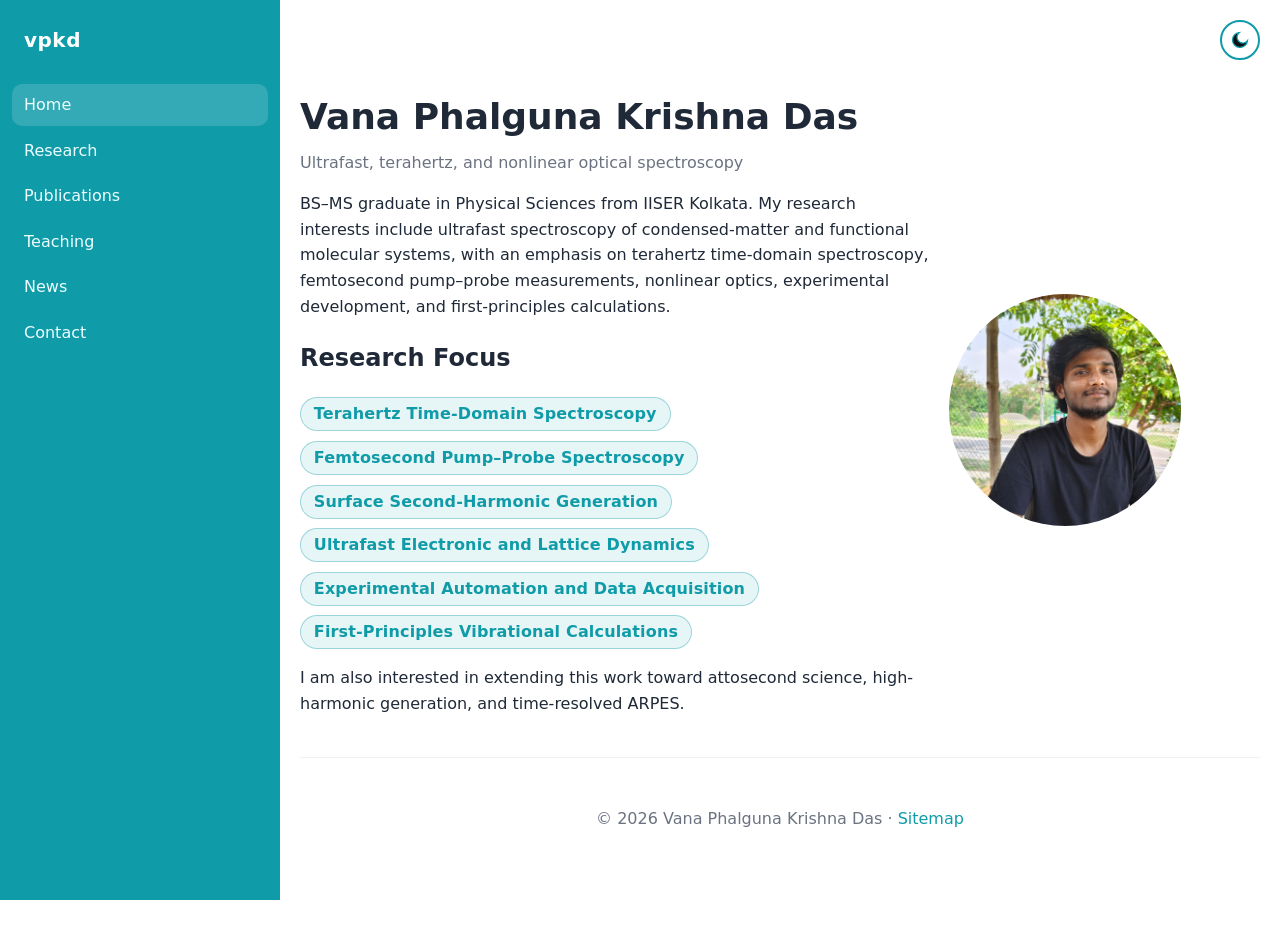
==== index.html @ 60c1b327 "Built Personal Website" ====
<!DOCTYPE html>
<html lang="en">
<head>
  <!-- Google tag (gtag.js) -->
  <script async src="https://www.googletagmanager.com/gtag/js?id=G-P1T9JRPTGV"></script>
  <script>
    window.dataLayer = window.dataLayer || [];
    function gtag(){dataLayer.push(arguments);}
    gtag('js', new Date());

    gtag('config', 'G-P1T9JRPTGV');
  </script>

  <meta name="google-site-verification" content="Y3Ljuwzam-6msIeWU8fvV9PWZimfqEx9jbDsahFK5to" />
  <meta charset="utf-8">
  <meta name="viewport" content="width=device-width, initial-scale=1">

  <meta name="description" content="Personal website of Vana Phalguna Krishna Das.">
  <title>Vana Phalguna Krishna Das — Ultrafast Spectroscopy</title>

  <link rel="canonical" href="https://pkdvana.github.io/">

  <meta property="og:title" content="Vana Phalguna Krishna Das — Ultrafast Spectroscopy">
  <meta property="og:description" content="Personal website of Vana Phalguna Krishna Das.">
  <meta property="og:type" content="website">
  <meta property="og:url" content="https://pkdvana.github.io/">
  <meta property="og:image" content="https://pkdvana.github.io/assets/headshot.jpeg">

  <script type="application/ld+json">
    {
      "@context": "https://schema.org",
      "@type": "Person",
      "name": "Vana Phalguna Krishna Das",
      "url": "https://pkdvana.github.io",
      "sameAs": [
        "https://github.com/pkdvana",
        "https://scholar.google.com/citations?user=JiD0QJoAAAAJ&hl=en",
        "https://orcid.org/0009-0006-8981-6576"
      ]
    }
  </script>

  <script>
    (function () {
      try {
        if (localStorage.getItem("theme") === "dark") {
          document.documentElement.classList.add("dark");
        }
      } catch {}
    })();
  </script>

  <link rel="stylesheet" href="styles.css">
  <script src="script.js" defer></script>

  <meta
    name="theme-color"
    content="#ffffff"
    media="(prefers-color-scheme: light)"
  >
  <meta
    name="theme-color"
    content="#0b0e12"
    media="(prefers-color-scheme: dark)"
  >
</head>

<body>
  <a class="skip-link" href="#content">Skip to content</a>

  <div class="layout">
    <aside class="sidebar" aria-label="Sidebar">
      <div class="sidebar__top">
        <a
          class="sidebar__brand"
          href="index.html"
          aria-label="Home"
          title="Home"
        >
          vpkd
        </a>
      </div>

      <nav class="side__menu" aria-label="Primary">
        <a
          class="side__link side__link--active"
          href="index.html"
          aria-label="Home"
          aria-current="page"
          title="Home"
        >
          <span class="nav-link-text">Home</span>
        </a>

        <a
          class="side__link"
          href="research.html"
          aria-label="Research"
          title="Research"
        >
          <span class="nav-link-text">Research</span>
        </a>

        <a
          class="side__link"
          href="publications.html"
          aria-label="Publications"
          title="Publications"
        >
          <span class="nav-link-text">Publications</span>
        </a>

        <a
          class="side__link"
          href="teaching.html"
          aria-label="Teaching"
          title="Teaching"
        >
          <span class="nav-link-text">Teaching</span>
        </a>

        <a
          class="side__link"
          href="news.html"
          aria-label="News"
          title="News"
        >
          <span class="nav-link-text">News</span>
        </a>

        <a
          class="side__link"
          href="contact.html"
          aria-label="Contact"
          title="Contact"
        >
          <span class="nav-link-text">Contact</span>
        </a>
      </nav>
    </aside>

    <div class="content container">
      <header class="topbar">
        <button
          class="btn theme-toggle"
          id="themeToggle"
          type="button"
          aria-label="Toggle theme"
          aria-pressed="false"
          title="Dark / Light"
        >
          <svg aria-hidden="true" viewBox="0 0 24 24">
            <path
              class="crescent"
              d="M21 12.79A9 9 0 1 1 11.21 3a 7 7 0 1 0 9.79 9.79z"
            ></path>
          </svg>
        </button>
      </header>

      <main id="content" tabindex="-1">
        <section class="hero">
          <div class="hero__text">
            <h1 class="hero__title">Vana Phalguna Krishna Das</h1>

            <p class="hero__subtitle">
              Ultrafast, terahertz, and nonlinear optical spectroscopy
            </p>

            <p>
              BS–MS graduate in Physical Sciences from IISER Kolkata. My research
              interests include ultrafast spectroscopy of condensed-matter and
              functional molecular systems, with an emphasis on terahertz time-domain
              spectroscopy, femtosecond pump–probe measurements, nonlinear optics,
              experimental development, and first-principles calculations.
            </p>

            <section aria-labelledby="research-focus-title">
              <h2 id="research-focus-title">Research Focus</h2>

              <ul class="skills-chips" aria-label="Research focus areas">
                <li class="chip">Terahertz Time-Domain Spectroscopy</li>
                <li class="chip">Femtosecond Pump–Probe Spectroscopy</li>
                <li class="chip">Surface Second-Harmonic Generation</li>
                <li class="chip">Ultrafast Electronic and Lattice Dynamics</li>
                <li class="chip">Experimental Automation and Data Acquisition</li>
                <li class="chip">First-Principles Vibrational Calculations</li>
              </ul>
            </section>

            <p>
              I am also interested in extending this work toward attosecond science,
              high-harmonic generation, and time-resolved ARPES.
            </p>
          </div>

          <div class="hero__media">
            <img
              class="hero__img"
              src="assets/headshot.jpeg"
              alt="Portrait of Vana Phalguna Krishna Das"
            >
          </div>
        </section>
      </main>

      <footer class="site-footer">
        <p>
          © <span id="year"></span> Vana Phalguna Krishna Das
          · <a href="sitemap.xml">Sitemap</a>
        </p>
      </footer>
    </div>
  </div>
</body>
</html>
---- styles.css ----
:root {
  --color-bg: #ffffff;
  --color-fg: #1f2937;
  --color-muted: #6b7280;
  --color-teal: #0f9ba8;
  --focus: 2px dashed var(--color-teal);
  --container: 1100px;
  --sidebar: 280px;
  --moon-fill: #111;
}

html.dark {
  --color-bg: #0b0e12;
  --color-fg: #e5e7eb;
  --color-muted: #9ca3af;
  --moon-fill: #fff;
}

* {
  box-sizing: border-box;
}

html {
  scroll-behavior: smooth;
}

body {
  margin: 0;
  font-family:
    system-ui,
    -apple-system,
    "Segoe UI",
    Roboto,
    Cantarell,
    "Helvetica Neue",
    Arial,
    sans-serif;
  background: var(--color-bg);
  color: var(--color-fg);
  line-height: 1.6;
}

a {
  color: var(--color-teal);
  text-decoration: none;
}

a:hover {
  text-decoration: underline;
}

img {
  display: block;
  max-width: 100%;
  height: auto;
}

:focus-visible {
  outline: var(--focus);
  outline-offset: 3px;
}

/* Main layout */

.layout {
  display: flex;
  min-height: 100vh;
}

.sidebar {
  position: sticky;
  top: 0;
  align-self: flex-start;
  display: flex;
  flex-direction: column;
  gap: 0.5rem;
  width: var(--sidebar);
  min-height: 100vh;
  padding: 0.75rem;
  background: var(--color-teal);
  color: #fff;
}

.sidebar__top {
  padding: 12px;
}

.sidebar__brand {
  display: inline-block;
  color: #fff;
  font-size: 1.25rem;
  font-weight: 900;
  letter-spacing: 0.5px;
}

.side__menu {
  display: flex;
  flex-direction: column;
  gap: 0.25rem;
  margin-top: 0.5rem;
}

.side__link {
  display: block;
  padding: 0.5rem 0.75rem;
  border-radius: 10px;
  color: #ecfeff;
}

.side__link--active,
.side__link:hover {
  background: rgba(255, 255, 255, 0.15);
  text-decoration: none;
}

.sidebar a:focus-visible {
  outline-color: #fff;
}

.content {
  flex: 1;
  min-width: 0;
  max-width: var(--container);
  padding: 1rem 1.25rem 3rem;
}

.container {
  margin: 0 auto;
}

/* Accessibility */

.skip-link {
  position: absolute;
  top: auto;
  left: -9999px;
  width: 1px;
  height: 1px;
  overflow: hidden;
}

.skip-link:focus {
  position: static;
  width: auto;
  height: auto;
  padding: 0.5rem;
  background: var(--color-teal);
  color: #fff;
}

.sr-only {
  position: absolute;
  width: 1px;
  height: 1px;
  padding: 0;
  margin: -1px;
  overflow: hidden;
  clip: rect(0, 0, 0, 0);
  white-space: nowrap;
  border: 0;
}

/* Buttons */

.btn {
  display: inline-flex;
  align-items: center;
  justify-content: center;
  gap: 8px;
  padding: 8px 10px;
  border: 1px solid transparent;
  border-radius: 999px;
  background: var(--color-teal);
  color: #fff;
  font-weight: 600;
  box-shadow: 0 2px 12px rgba(0, 0, 0, 0.12);
  cursor: pointer;
}

.btn:hover {
  filter: brightness(0.95);
  text-decoration: none;
}

/* Theme switcher */

.topbar {
  position: sticky;
  top: 0;
  z-index: 50;
  display: flex;
  align-items: center;
  justify-content: flex-end;
  height: 48px;
  padding: 0 16px;
  background: transparent;
}

.theme-toggle {
  position: fixed;
  top: 20px;
  right: 20px;
  z-index: 1200;
  display: grid;
  width: 40px;
  height: 40px;
  padding: 0;
  border: 2px solid var(--color-teal);
  border-radius: 9999px;
  background: transparent;
  box-shadow: none;
  line-height: 0;
  place-items: center;
}

.theme-toggle svg {
  display: block;
  width: 20px;
  height: 20px;
}

.theme-toggle .crescent {
  fill: var(--moon-fill);
  stroke: var(--color-teal);
  stroke-width: 1.5;
}

.theme-toggle:hover {
  background: rgba(15, 155, 168, 0.08);
  filter: none;
}

.theme-toggle:active {
  transform: scale(0.98);
}

/* Homepage */

.hero {
  display: grid;
  grid-template-columns: 1fr;
  gap: 1rem;
  align-items: center;
  padding: 1.5rem 0;
}

.hero__title {
  margin: 0 0 0.25rem;
  font-size: clamp(1.6rem, 3vw, 2.25rem);
}

.hero__subtitle {
  margin: 0 0 1rem;
  color: var(--color-muted);
}

.hero__img {
  display: block;
  flex-shrink: 0;
  width: clamp(140px, 22vw, 240px);
  height: clamp(140px, 22vw, 240px);
  border: 4px solid rgba(255, 255, 255, 0.2);
  border-radius: 50%;
  object-fit: cover;
  object-position: center;
}

/* General grids */

.grid {
  display: grid;
  grid-template-columns: 1fr;
  gap: 1.25rem;
}

/* Skills */

.skills-chips {
  display: flex;
  flex-wrap: wrap;
  gap: 0.6rem;
  margin: 0;
  padding: 0;
  list-style: none;
}

.chip {
  display: inline-flex;
  align-items: center;
  padding: 0.5rem 0.8rem;
  border: 1px solid rgba(15, 155, 168, 0.35);
  border-radius: 9999px;
  background: rgba(15, 155, 168, 0.1);
  color: var(--color-teal);
  font-weight: 600;
  letter-spacing: 0.01em;
  line-height: 1;
  user-select: none;
}

html.dark .chip {
  border-color: rgba(15, 155, 168, 0.45);
  background: rgba(15, 155, 168, 0.18);
  color: #e6fbff;
}

/* Timeline */

.timeline {
  padding: 0;
  list-style: none;
}

.timeline li {
  margin: 0.75rem 0;
  padding-left: 0.75rem;
  border-left: 3px solid var(--color-teal);
}

/* Footer */

.site-footer {
  padding: 2rem 0;
  border-top: 1px solid rgba(0, 0, 0, 0.05);
  color: var(--color-muted);
  text-align: center;
}

/* Back-to-top button */

.back-to-top {
  position: fixed;
  right: 24px;
  bottom: 24px;
  z-index: 999;
  display: none;
  align-items: center;
  justify-content: center;
  width: 48px;
  height: 48px;
  border: 0;
  border-radius: 999px;
  background: var(--color-teal);
  color: #fff;
  box-shadow: 0 4px 16px rgba(0, 0, 0, 0.15);
  cursor: pointer;
}

.back-to-top svg {
  width: 22px;
  height: 22px;
  fill: currentColor;
}

.back-to-top:hover {
  transform: translateY(-1px);
}

.back-to-top:focus-visible {
  outline-color: #fff;
}

/* Desktop layout */

@media (min-width: 900px) {
  .hero {
    grid-template-columns: 2fr 1fr;
  }

  .grid {
    grid-template-columns: 2fr 1fr;
  }
}

/* Mobile and tablet layout */

@media (max-width: 899px) {
  .layout {
    flex-direction: column;
  }

  .sidebar {
    position: static;
    width: 100%;
    min-height: auto;
    padding: 0.5rem 0.75rem 0.65rem;
    gap: 0.25rem;
    border-bottom: 3px solid rgba(255, 255, 255, 0.25);
  }

  .sidebar__top {
    padding: 0.25rem 0.5rem;
    padding-right: 3.5rem;
  }

  .side__menu {
    flex-direction: row;
    flex-wrap: wrap;
    gap: 0.25rem;
    margin-top: 0;
  }

  .side__link {
    padding: 0.4rem 0.6rem;
    font-size: 0.92rem;
    line-height: 1.25;
  }

  .content {
    width: 100%;
    max-width: none;
    min-width: 0;
    padding: 0.75rem 1rem 2rem;
  }

  .topbar {
    position: static;
    height: 0;
    padding: 0;
  }

  .theme-toggle {
    top: 0.55rem;
    right: 0.75rem;
    width: 36px;
    height: 36px;
    border-color: rgba(255, 255, 255, 0.9);
    background: rgba(255, 255, 255, 0.1);
  }

  .theme-toggle .crescent {
    stroke: #ffffff;
  }

  .theme-toggle:hover {
    background: rgba(255, 255, 255, 0.2);
  }

  .hero {
    gap: 1.25rem;
    padding: 1rem 0;
  }

  .hero__media {
    order: -1;
    justify-self: center;
  }

  .hero__img {
    width: clamp(120px, 34vw, 160px);
    height: clamp(120px, 34vw, 160px);
  }

  .back-to-top {
    right: 1rem;
    bottom: 1rem;
    width: 44px;
    height: 44px;
  }
}

@media (max-width: 600px) {
  .chip {
    padding: 0.45rem 0.7rem;
  }
}

/* Shared content components */

#research-experience {
  max-width: 52rem;
}

.experience + .experience {
  margin-top: 3.5rem;
  padding-top: 2.5rem;
  border-top: 1px solid rgba(15, 155, 168, 0.28);
}

.experience__title {
  margin: 0;
  font-size: clamp(1.25rem, 2vw, 1.5rem);
  line-height: 1.35;
}

.experience__meta {
  margin: 0.4rem 0 1.75rem;
  color: var(--color-muted);
  font-size: 0.95rem;
}

.research-topic {
  margin-top: 1.75rem;
}

.research-topic h3 {
  margin: 0;
  font-size: 1.08rem;
  line-height: 1.4;
}

.research-topic p {
  margin: 0.55rem 0 0;
}

.research-topic p + p {
  margin-top: 0.9rem;
}

.research-list {
  margin: 0;
  padding-left: 1.25rem;
}

.research-list li + li {
  margin-top: 0.8rem;
}

/* Publications page */

.pub-list {
  max-width: 52rem;
  margin: 0;
  padding-left: 1.4rem;
}

.pub-list li {
  padding-left: 0.25rem;
}

/* News page */

.news-photo {
  max-width: 42rem;
  margin: 0.75rem 0 0;
}

.news-photo img {
  width: 100%;
  border-radius: 0.75rem;
}

.news-photo figcaption {
  margin-top: 0.45rem;
  color: var(--color-muted);
  font-size: 0.92rem;
}
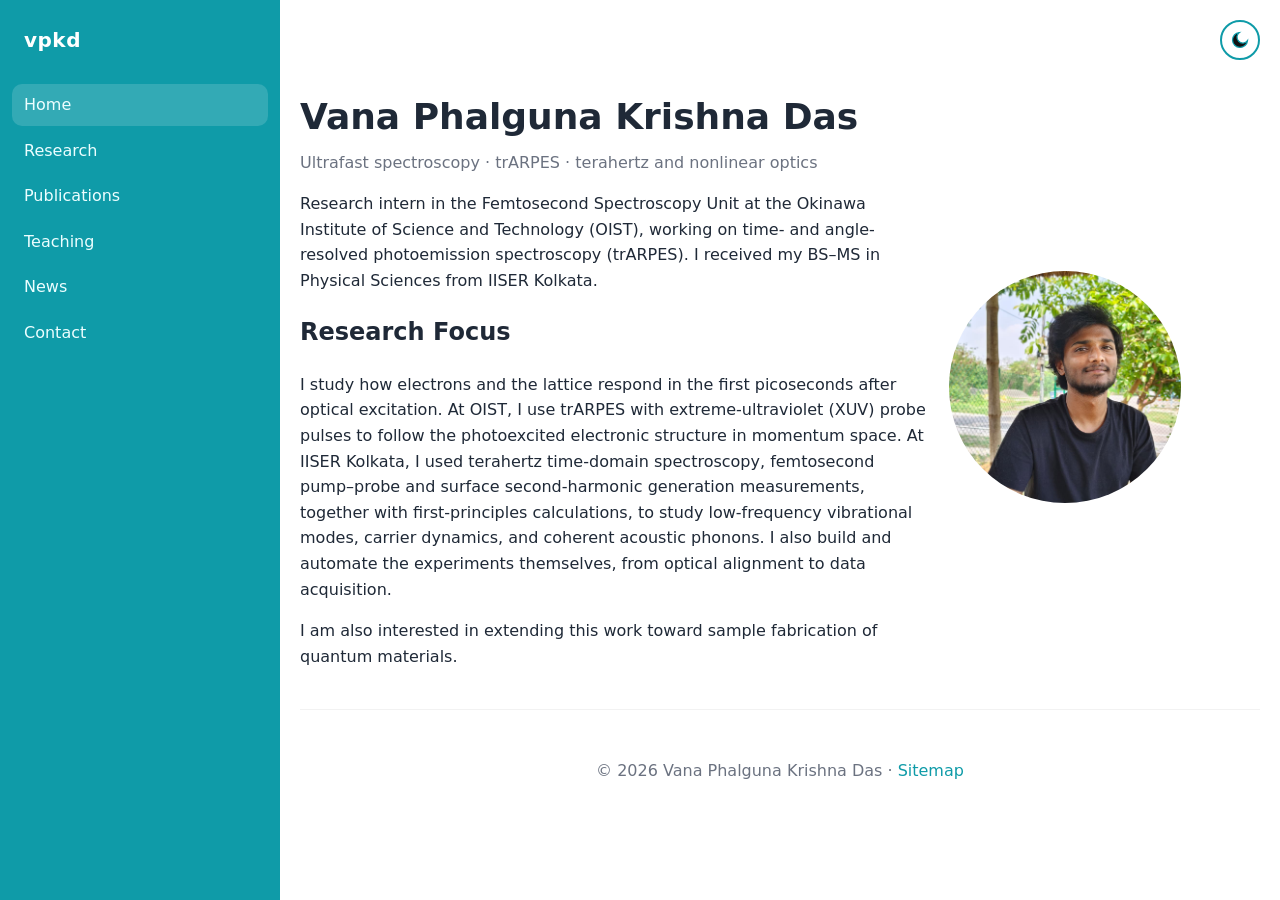
==== commit 8a97a65a: "Update site for OIST research internship Add the OIST Femtosecond Spectroscopy Unit internship (trAR" ====
--- a/index.html
+++ b/index.html
@@ -15,13 +15,13 @@
   <meta charset="utf-8">
   <meta name="viewport" content="width=device-width, initial-scale=1">
 
-  <meta name="description" content="Personal website of Vana Phalguna Krishna Das.">
+  <meta name="description" content="Vana Phalguna Krishna Das — research intern in ultrafast spectroscopy and trARPES at OIST.">
   <title>Vana Phalguna Krishna Das — Ultrafast Spectroscopy</title>
 
   <link rel="canonical" href="https://pkdvana.github.io/">
 
   <meta property="og:title" content="Vana Phalguna Krishna Das — Ultrafast Spectroscopy">
-  <meta property="og:description" content="Personal website of Vana Phalguna Krishna Das.">
+  <meta property="og:description" content="Vana Phalguna Krishna Das — research intern in ultrafast spectroscopy and trARPES at OIST.">
   <meta property="og:type" content="website">
   <meta property="og:url" content="https://pkdvana.github.io/">
   <meta property="og:image" content="https://pkdvana.github.io/assets/headshot.jpeg">
@@ -32,6 +32,15 @@
       "@type": "Person",
       "name": "Vana Phalguna Krishna Das",
       "url": "https://pkdvana.github.io",
+      "jobTitle": "Research Intern",
+      "affiliation": {
+        "@type": "Organization",
+        "name": "Okinawa Institute of Science and Technology (OIST)"
+      },
+      "alumniOf": {
+        "@type": "CollegeOrUniversity",
+        "name": "Indian Institute of Science Education and Research Kolkata"
+      },
       "sameAs": [
         "https://github.com/pkdvana",
         "https://scholar.google.com/citations?user=JiD0QJoAAAAJ&hl=en",
@@ -164,33 +173,35 @@
             <h1 class="hero__title">Vana Phalguna Krishna Das</h1>
 
             <p class="hero__subtitle">
-              Ultrafast, terahertz, and nonlinear optical spectroscopy
+              Ultrafast spectroscopy · trARPES · terahertz and nonlinear optics
             </p>
 
             <p>
-              BS–MS graduate in Physical Sciences from IISER Kolkata. My research
-              interests include ultrafast spectroscopy of condensed-matter and
-              functional molecular systems, with an emphasis on terahertz time-domain
-              spectroscopy, femtosecond pump–probe measurements, nonlinear optics,
-              experimental development, and first-principles calculations.
+              Research intern in the Femtosecond Spectroscopy Unit at the Okinawa
+              Institute of Science and Technology (OIST), working on time- and
+              angle-resolved photoemission spectroscopy (trARPES). I received my BS–MS
+              in Physical Sciences from IISER Kolkata.
             </p>
 
             <section aria-labelledby="research-focus-title">
               <h2 id="research-focus-title">Research Focus</h2>
 
-              <ul class="skills-chips" aria-label="Research focus areas">
-                <li class="chip">Terahertz Time-Domain Spectroscopy</li>
-                <li class="chip">Femtosecond Pump–Probe Spectroscopy</li>
-                <li class="chip">Surface Second-Harmonic Generation</li>
-                <li class="chip">Ultrafast Electronic and Lattice Dynamics</li>
-                <li class="chip">Experimental Automation and Data Acquisition</li>
-                <li class="chip">First-Principles Vibrational Calculations</li>
-              </ul>
+              <p>
+                I study how electrons and the lattice respond in the first picoseconds
+                after optical excitation. At OIST, I use trARPES with extreme-ultraviolet
+                (XUV) probe pulses to follow the photoexcited electronic structure in
+                momentum space. At IISER Kolkata, I used terahertz time-domain
+                spectroscopy, femtosecond pump–probe and surface second-harmonic
+                generation measurements, together with first-principles calculations,
+                to study low-frequency vibrational modes, carrier dynamics, and coherent
+                acoustic phonons. I also build and automate the experiments themselves,
+                from optical alignment to data acquisition.
+              </p>
             </section>
 
             <p>
-              I am also interested in extending this work toward attosecond science,
-              high-harmonic generation, and time-resolved ARPES.
+              I am also interested in extending this work toward sample fabrication
+              of quantum materials.
             </p>
           </div>
 
--- a/styles.css
+++ b/styles.css
@@ -271,37 +271,6 @@
   display: grid;
   grid-template-columns: 1fr;
   gap: 1.25rem;
-}
-
-/* Skills */
-
-.skills-chips {
-  display: flex;
-  flex-wrap: wrap;
-  gap: 0.6rem;
-  margin: 0;
-  padding: 0;
-  list-style: none;
-}
-
-.chip {
-  display: inline-flex;
-  align-items: center;
-  padding: 0.5rem 0.8rem;
-  border: 1px solid rgba(15, 155, 168, 0.35);
-  border-radius: 9999px;
-  background: rgba(15, 155, 168, 0.1);
-  color: var(--color-teal);
-  font-weight: 600;
-  letter-spacing: 0.01em;
-  line-height: 1;
-  user-select: none;
-}
-
-html.dark .chip {
-  border-color: rgba(15, 155, 168, 0.45);
-  background: rgba(15, 155, 168, 0.18);
-  color: #e6fbff;
 }
 
 /* Timeline */
@@ -459,12 +428,6 @@
   }
 }
 
-@media (max-width: 600px) {
-  .chip {
-    padding: 0.45rem 0.7rem;
-  }
-}
-
 /* Shared content components */
 
 #research-experience {
